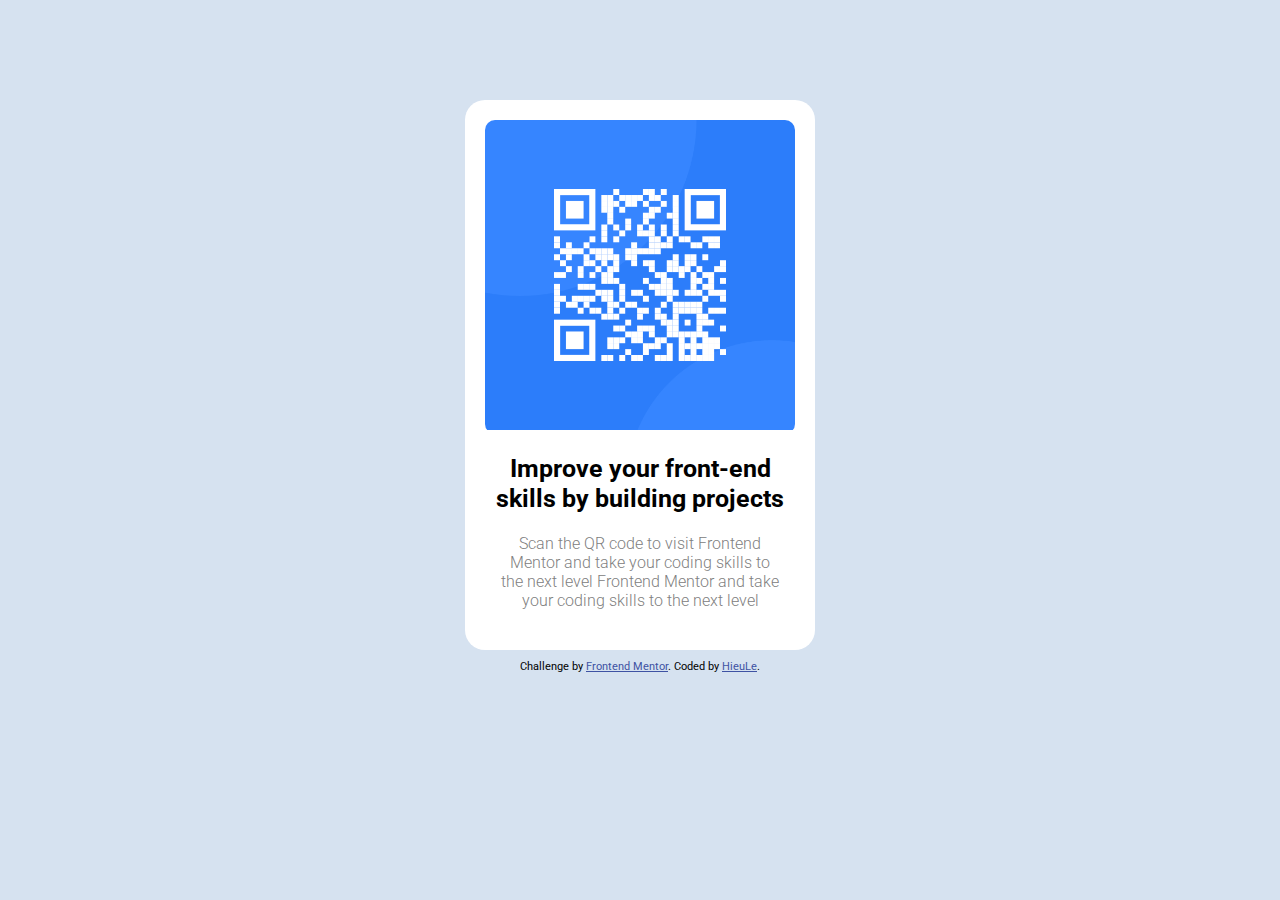
==== HTML-CSS/Frod-end Mental/qr-code-component-main/index.html @ f23cdf41 "complete challenges frond end mental" ====
<!DOCTYPE html>
<html lang="en">
  <head>
    <meta charset="UTF-8" />
    <meta name="viewport" content="width=device-width, initial-scale=1.0" />
    <!-- displays site properly based on user's device -->

    <link
      rel="icon"
      type="image/png"
      sizes="32x32"
      href="./images/favicon-32x32.png"
    />
    <link
      href="https://fonts.googleapis.com/css2?family=Roboto:wght@300;500&display=swap"
      rel="stylesheet"
    />

    <title>Frontend Mentor | QR code component</title>

    <!-- Feel free to remove these styles or customise in your own stylesheet 👍 -->
    <style>
      *,
      *::before,
      *::after {
        margin: 0;
        padding: 0;
        box-sizing: border-box;
      }

      img {
        max-width: 100%;
        width: 100%;
      }

      body {
        background: hsl(212, 45%, 89%);
        font-family: 'Roboto', sans-serif;
      }

      .container {
        max-width: 1200px;
        width: 100%;
        margin: 0 auto;
        padding: 0 10px;
      }

      .cards {
        height: 550px;
        width: 350px;
        background-color: white;
        border-radius: 20px;
        padding: 20px;
        margin: 0 auto;
        margin-top: 100px;
        text-align: center;
      }

      .cards__img {
        overflow: hidden;
        border-radius: 10px;
      }

      .cards__heading h1 {
        font-size: 25px;
        font-weight: 700px;
        text-align: center;
        padding: 20px 0;
        line-height: 30px;
      }

      .cards__heading p {
        color: gray;
        font-weight: 300;
        width: 90%;
        margin: auto;
      }

      .attribution {
        font-size: 11px;
        text-align: center;
        margin-top: 10px;
      }
      .attribution a {
        color: hsl(228, 45%, 44%);
      }
    </style>
  </head>
  <body>
    <div class="container">
      <div class="cards">
        <!-- image -->
        <div class="cards__img">
          <img src="./images/image-qr-code.png" alt="qr code" />
        </div>
        <!-- heading -->
        <div class="cards__heading">
          <h1>Improve your front-end skills by building projects</h1>
          <p>
            Scan the QR code to visit Frontend Mentor and take your coding
            skills to the next level Frontend Mentor and take your coding skills
            to the next level
          </p>
        </div>
      </div>
    </div>

    <div class="attribution">
      Challenge by
      <a href="https://www.frontendmentor.io?ref=challenge" target="_blank"
        >Frontend Mentor</a
      >. Coded by <a href="#">HieuLe</a>.
    </div>
  </body>
</html>
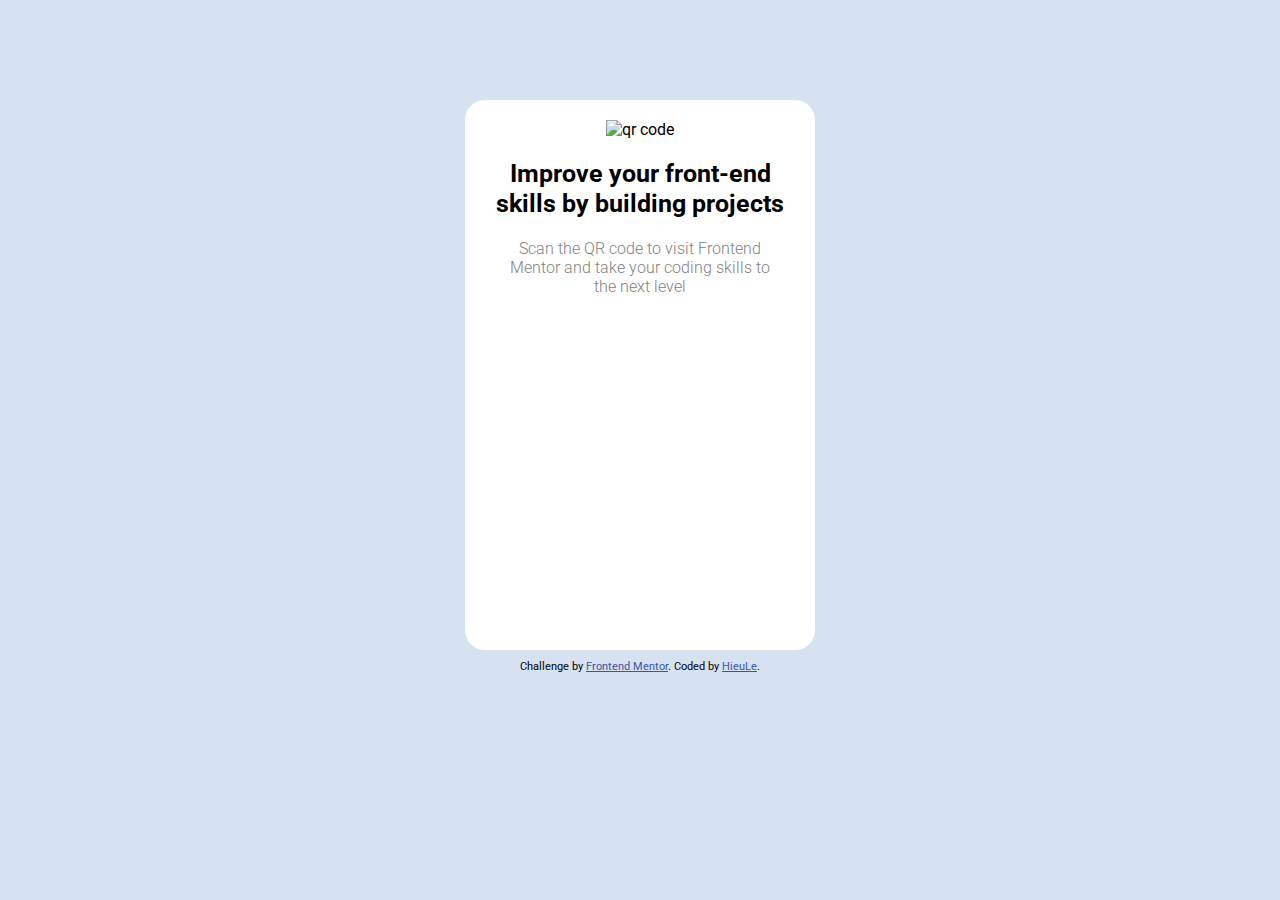
==== commit d1d79400: "move challenges into other folder" ====
--- a/HTML-CSS/Frod-end Mental/qr-code-component-main/index.html
+++ b/HTML-CSS/Frod-end Mental/qr-code-component-main/index.html
@@ -98,8 +98,7 @@
           <h1>Improve your front-end skills by building projects</h1>
           <p>
             Scan the QR code to visit Frontend Mentor and take your coding
-            skills to the next level Frontend Mentor and take your coding skills
-            to the next level
+            skills to the next level
           </p>
         </div>
       </div>
